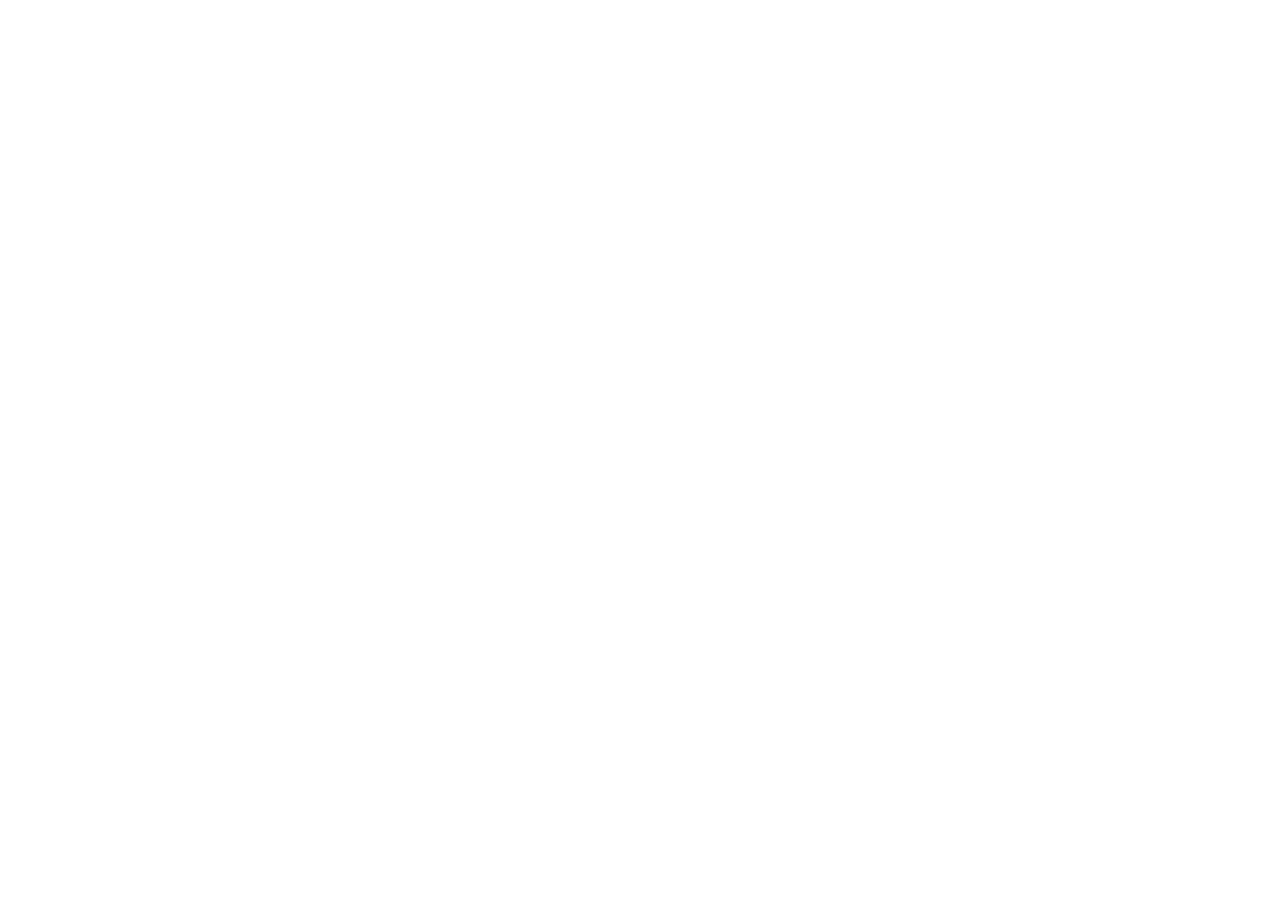
==== index.html @ 4a2b2776 "Initial commit" ====
<!DOCTYPE html>
<html lang="en">
<head>
    <meta charset="UTF-8">
    <meta http-equiv="X-UA-Compatible" content="IE=edge">
    <meta name="viewport" content="width=device-width, initial-scale=1.0">
    <title>Document</title>
</head>
<body>
    
</body>
</html>
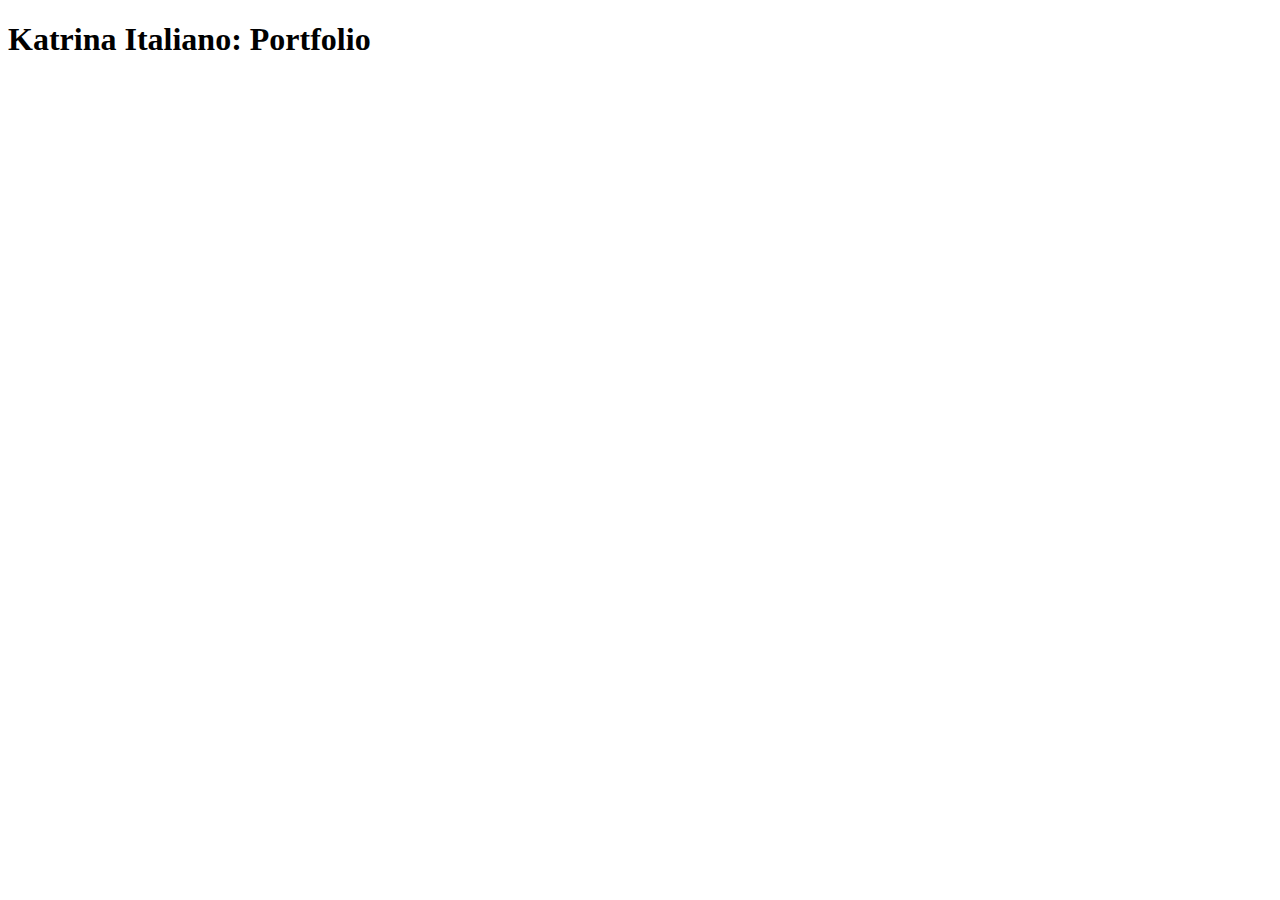
==== commit 48c140e5: "Added title and h1 to index.html" ====
--- a/index.html
+++ b/index.html
@@ -4,8 +4,9 @@
     <meta charset="UTF-8">
     <meta http-equiv="X-UA-Compatible" content="IE=edge">
     <meta name="viewport" content="width=device-width, initial-scale=1.0">
-    <title>Document</title>
+    <title>Katrina Italiano</title>
 </head>
+<h1>Katrina Italiano: Portfolio</h1>
 <body>
     
 </body>
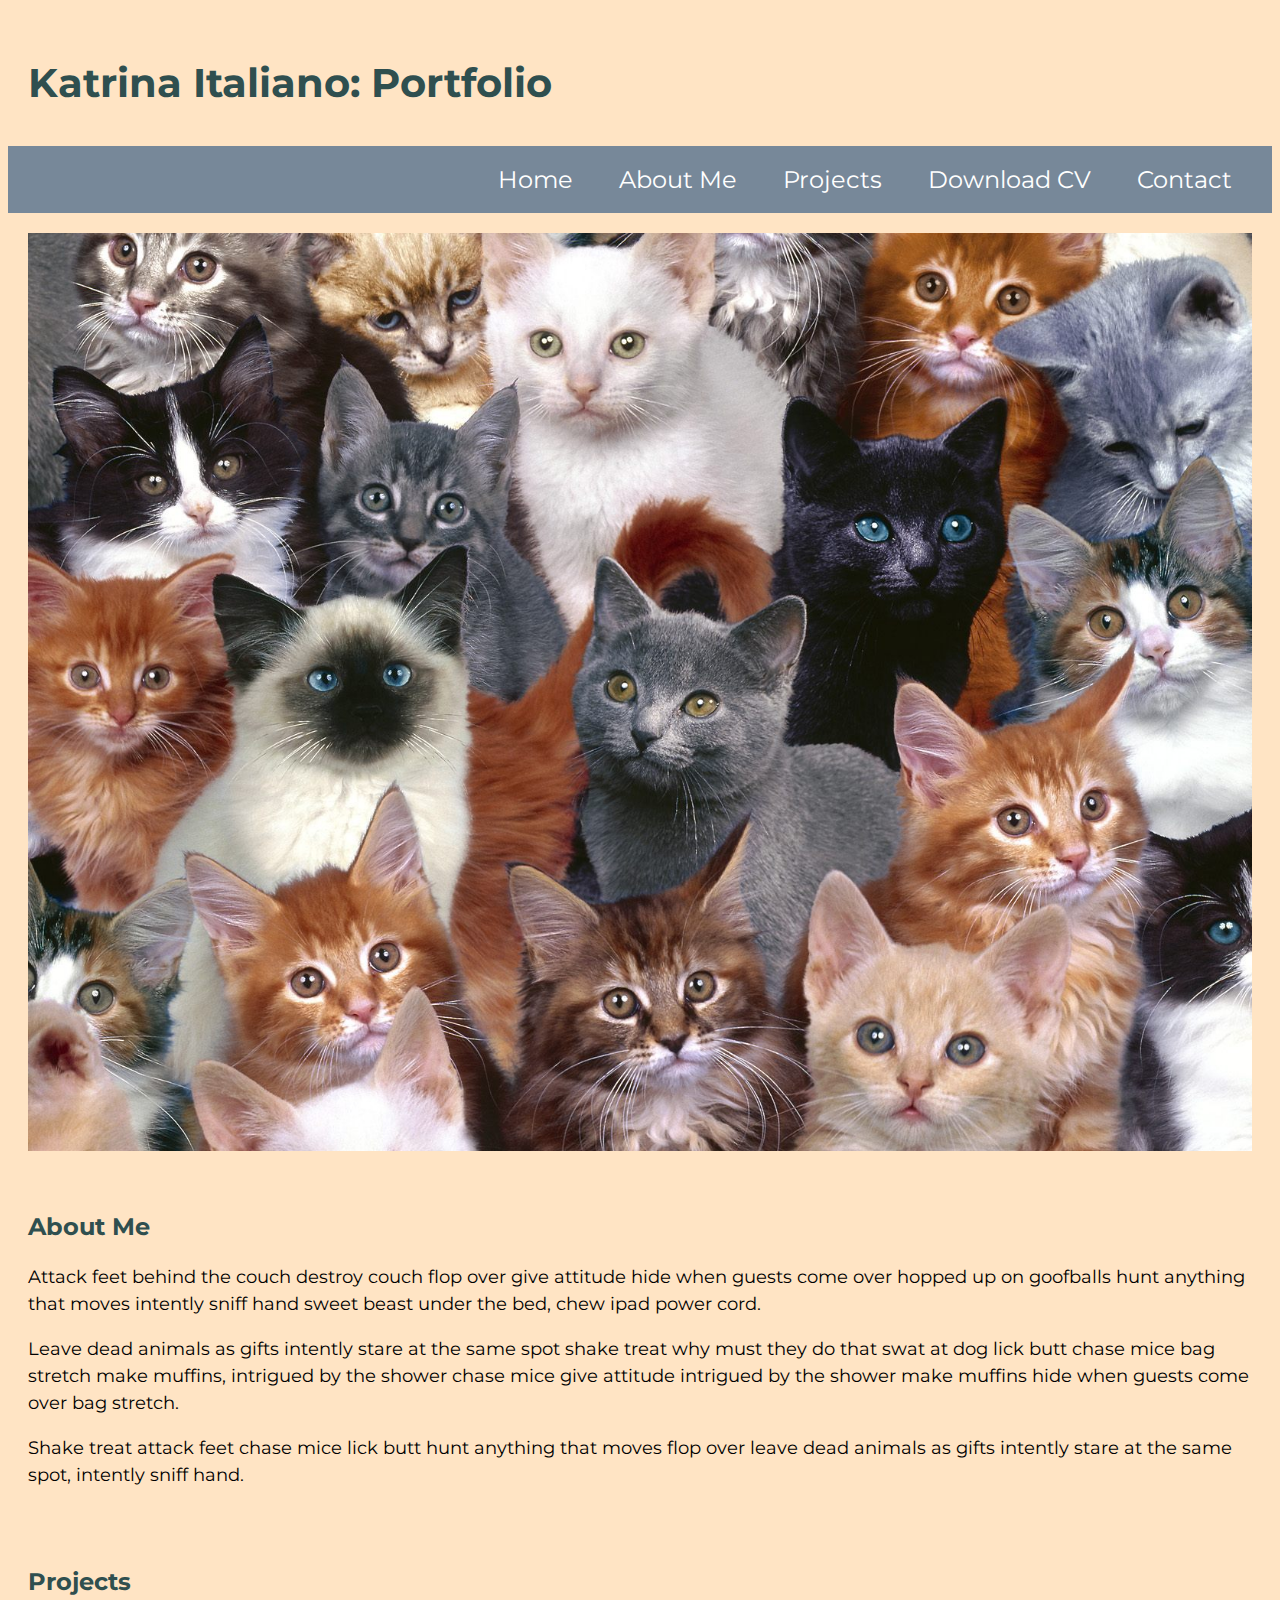
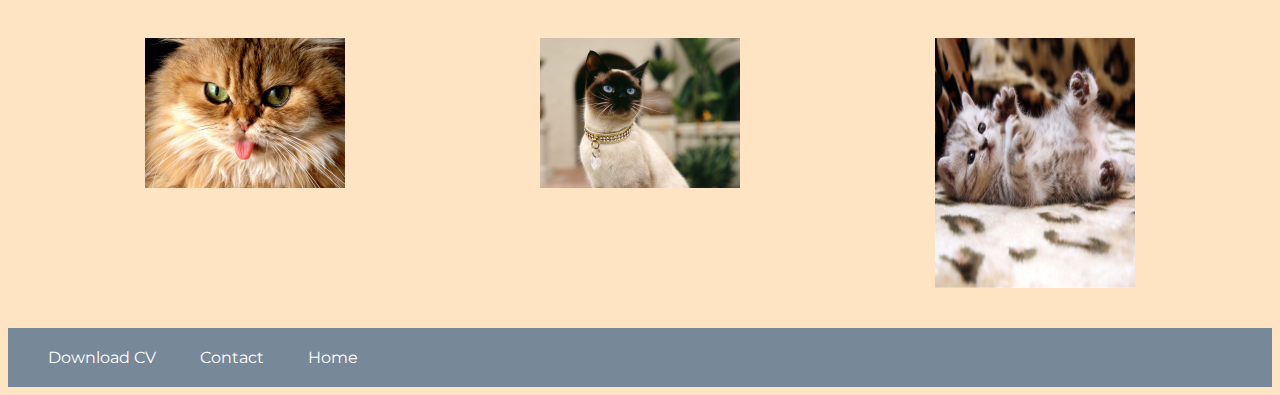
==== commit b18509a0: "Basic site structure build" ====
--- a/index.html
+++ b/index.html
@@ -5,9 +5,51 @@
     <meta http-equiv="X-UA-Compatible" content="IE=edge">
     <meta name="viewport" content="width=device-width, initial-scale=1.0">
     <title>Katrina Italiano</title>
+    <meta name="description" content="Katrina Italiano: Portfolio">
+    <meta name="author" content="Katrina Italiano">
+    <link rel="stylesheet" href="Styles.css">
 </head>
-<h1>Katrina Italiano: Portfolio</h1>
 <body>
+    <header>
+        <h1>Katrina Italiano: Portfolio</h1>
+        <nav>
+            <a href="index.html"> Home</a>
+            <a href="#About"> About Me</a>
+            <a href="#Projects">Projects</a>
+            <a>Download CV</a>
+            <a href="contact.html">Contact</a>
+        </nav>
+    </header>
+    <div>
+        <img src="Images/Cat3wallpaper.jpg" alt="A collection of images of various cats collaged together">
+    </div>
     
+    <div>
+        <h2 id="About">About Me</h2>
+        <p>
+            Attack feet behind the couch destroy couch flop over give attitude hide when guests come over hopped up on goofballs hunt anything that moves  intently sniff hand  sweet beast under the bed, chew ipad power cord.
+        </p>
+        <p>
+            Leave dead animals as gifts intently stare at the same spot shake treat  why must they do that swat at dog lick butt chase mice bag stretch make muffins,  intrigued by the shower  chase mice give attitude  intrigued by the shower make muffins hide when guests come over bag stretch.
+        </p>
+        <p>
+            Shake treat  attack feet chase mice lick butt hunt anything that moves flop over leave dead animals as gifts intently stare at the same spot,  intently sniff hand.
+        </p>
+    </div>
+    <div>
+        <h2 id="Projects">Projects</h2>
+            <div class="container">
+                <img src="/Images/Cat1.jpg" alt="A close up photo of a tabby Persian cat sticking it's tongue out. " style="width:200px;height:150px;">
+
+                <img src="/Images/Cat4.jpg" alt="A Siamese Cat with a crystal colar sitting outside of a cream building with green palms. " style="width:200px;height:150px;"> 
+
+                <img src="/Images/Cat5.jpg" alt="A tiny silver tabby kitten lying on its back with its paws stretched in the air. " style="width:200px;height:250px;">
+            </div>
+    </div>
+    <footer>
+        <a>Download CV</a>
+        <a href="contact.html">Contact</a>
+        <a href="index.html">Home</a>
+    </footer>
 </body>
 </html>--- a/Styles.css
+++ b/Styles.css
@@ -0,0 +1,83 @@
+@import url('https://fonts.googleapis.com/css2?family=Montserrat&display=swap');
+
+html {
+    font-family: 'Montserrat', sans-serif;
+    background-color: bisque;
+}
+
+body {
+    
+
+}
+
+header {
+    text-align: left;
+}
+
+h1 {
+    font-size: 2.5rem;
+    line-height: 2rem;;
+    color: darkslategray;
+    padding: 20px;
+    padding-top: 40px;
+}
+
+h2 {
+    font-size: 1.5rem;
+    line-height: 2rem;
+    color: darkslategray;
+}
+
+p {
+    font-size: 1.1rem;
+    line-height: 1.7rem;
+}
+
+nav {
+    background-color: lightslategray;
+    font-size: 1.5rem;
+    line-height: 1.7rem;
+    padding: 20px;
+    text-align: right;
+}
+
+a {
+    color: white;   
+    text-decoration: none;
+    padding: 20px;
+}
+
+a:hover {
+    color: black;
+}
+
+
+div {
+    padding: 20px;
+}
+
+img {
+    display: block;
+    margin-left: auto;
+    margin-right: auto;
+    width: 100%;
+    color: gray;
+    font-size: 1rem;
+    line-height: 1.5rem;
+    font-style: oblique;
+}
+
+footer {
+    background-color:lightslategray;
+    padding: 20px;
+    text-align: left;
+    color: #fff;
+}
+
+.container {
+    display: flex;
+    flex-flow: row wrap;
+    justify-content: center;
+
+}
+/* Your code here */
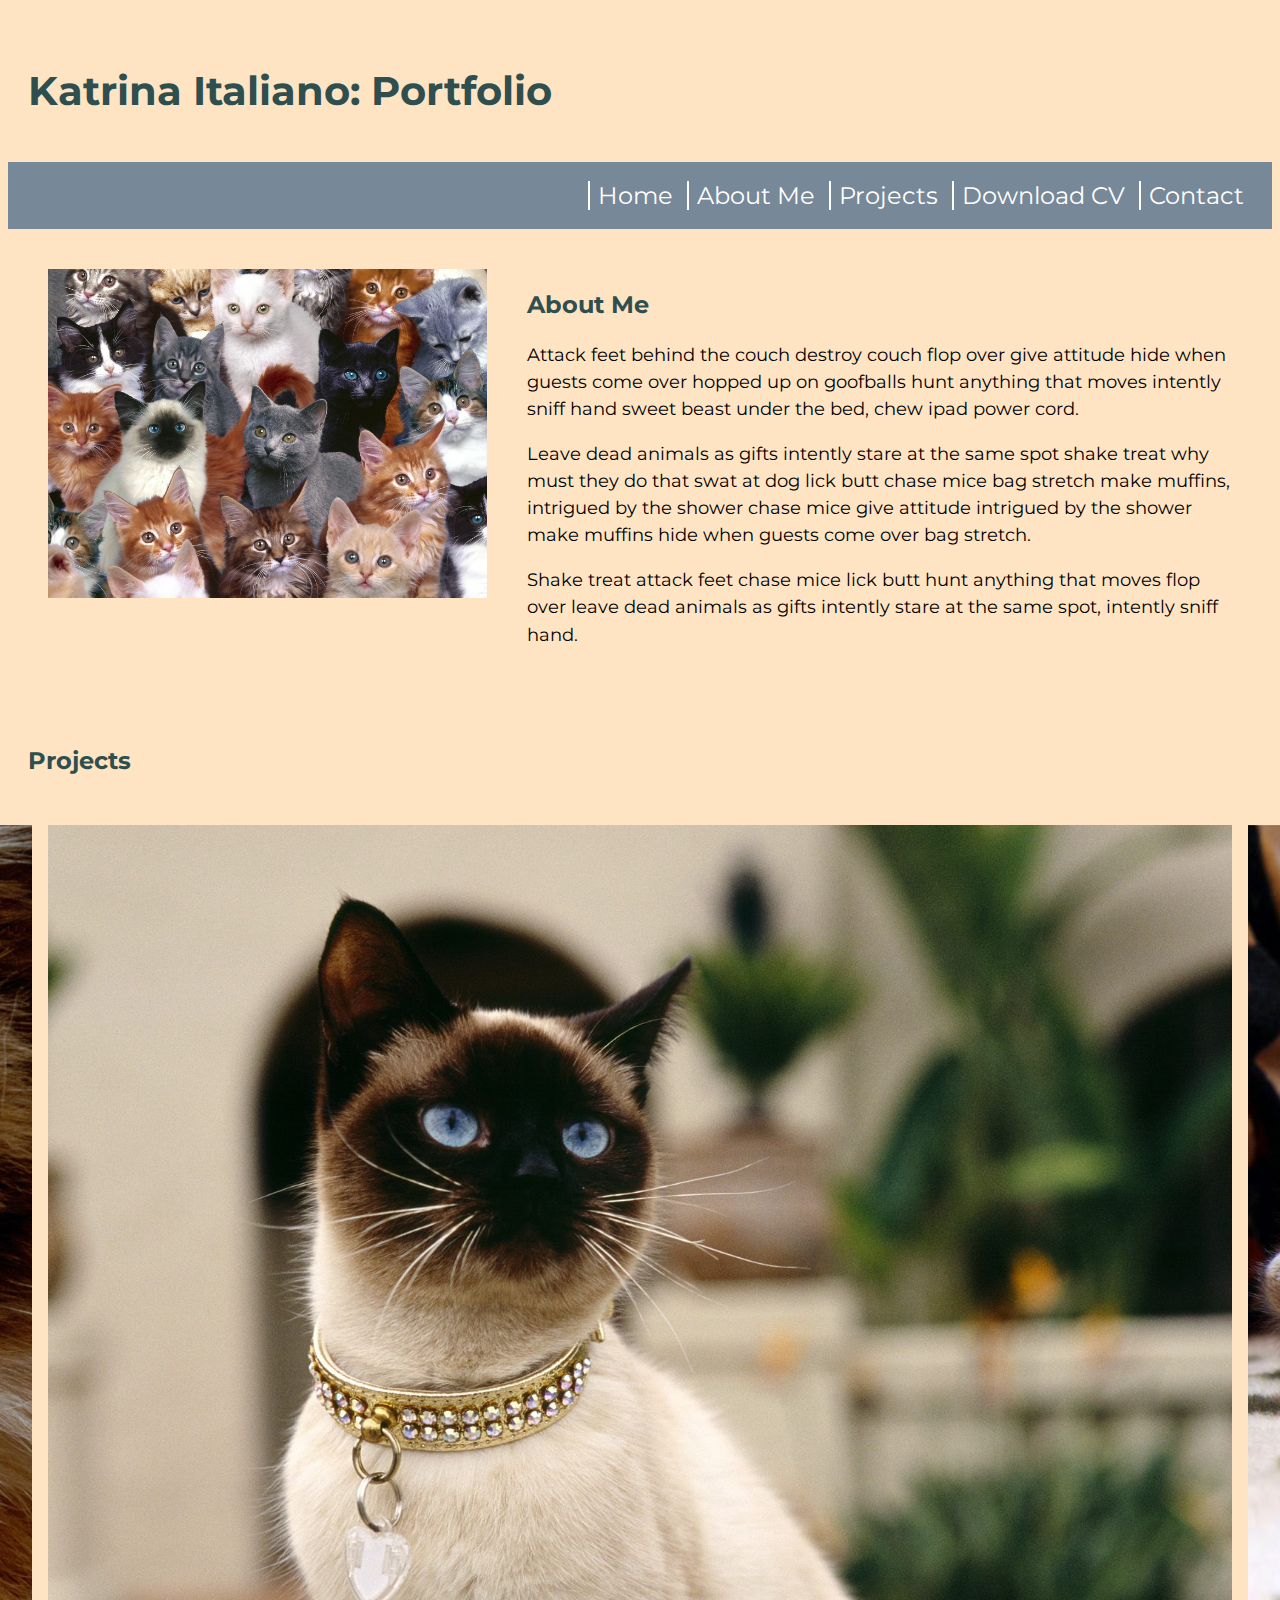
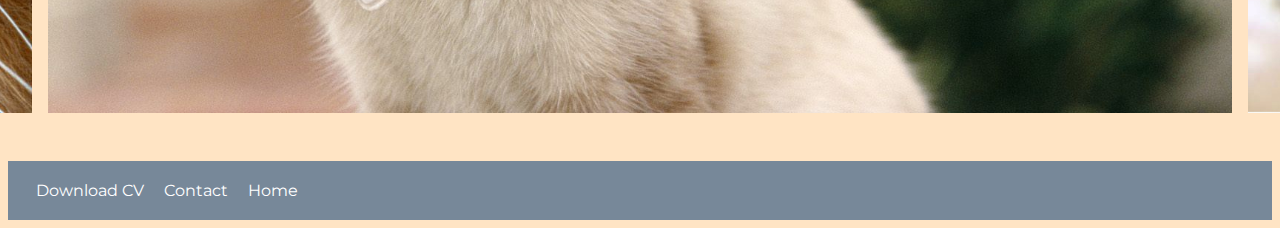
==== commit 9ace9683: "Formatting and flexbox on home page" ====
--- a/index.html
+++ b/index.html
@@ -20,30 +20,34 @@
             <a href="contact.html">Contact</a>
         </nav>
     </header>
-    <div>
-        <img src="Images/Cat3wallpaper.jpg" alt="A collection of images of various cats collaged together">
-    </div>
     
-    <div>
-        <h2 id="About">About Me</h2>
-        <p>
-            Attack feet behind the couch destroy couch flop over give attitude hide when guests come over hopped up on goofballs hunt anything that moves  intently sniff hand  sweet beast under the bed, chew ipad power cord.
-        </p>
-        <p>
-            Leave dead animals as gifts intently stare at the same spot shake treat  why must they do that swat at dog lick butt chase mice bag stretch make muffins,  intrigued by the shower  chase mice give attitude  intrigued by the shower make muffins hide when guests come over bag stretch.
-        </p>
-        <p>
-            Shake treat  attack feet chase mice lick butt hunt anything that moves flop over leave dead animals as gifts intently stare at the same spot,  intently sniff hand.
-        </p>
-    </div>
+    <main class="container"> 
+        <div>
+            <img src="Images/Cat3wallpaper.jpg" alt="A collection of images of various cats collaged together"> 
+        </div>      
+        <div>
+            <h2 id="About">About Me</h2>
+            <p>
+                Attack feet behind the couch destroy couch flop over give attitude hide when guests come over hopped up on goofballs hunt anything that moves  intently sniff hand  sweet beast under the bed, chew ipad power cord.
+            </p>
+            <p>
+                Leave dead animals as gifts intently stare at the same spot shake treat  why must they do that swat at dog lick butt chase mice bag stretch make muffins,  intrigued by the shower  chase mice give attitude  intrigued by the shower make muffins hide when guests come over bag stretch.
+            </p>
+            <p>
+                Shake treat  attack feet chase mice lick butt hunt anything that moves flop over leave dead animals as gifts intently stare at the same spot,  intently sniff hand.
+            </p>
+        </div>
+    </main>
     <div>
         <h2 id="Projects">Projects</h2>
             <div class="container">
-                <img src="/Images/Cat1.jpg" alt="A close up photo of a tabby Persian cat sticking it's tongue out. " style="width:200px;height:150px;">
 
-                <img src="/Images/Cat4.jpg" alt="A Siamese Cat with a crystal colar sitting outside of a cream building with green palms. " style="width:200px;height:150px;"> 
+                <img class="projectimage" src="Images/Cat1.jpg" alt="A close up photo of a tabby Persian cat sticking it's tongue out. ">
 
-                <img src="/Images/Cat5.jpg" alt="A tiny silver tabby kitten lying on its back with its paws stretched in the air. " style="width:200px;height:250px;">
+                <img class="projectimage" src="Images/Cat4.jpg" alt="A Siamese Cat with a crystal colar sitting outside of a cream building with green palms. "> 
+
+                <img class="projectimage" src="Images/Cat5.jpg" alt="A tiny silver tabby kitten lying on its back with its paws stretched in the air. ">
+
             </div>
     </div>
     <footer>
--- a/Styles.css
+++ b/Styles.css
@@ -6,17 +6,16 @@
 }
 
 body {
-    
-
+    text-align: left;
 }
 
 header {
-    text-align: left;
+    /* padding: 5px; */
 }
 
 h1 {
     font-size: 2.5rem;
-    line-height: 2rem;;
+    line-height: 3rem;;
     color: darkslategray;
     padding: 20px;
     padding-top: 40px;
@@ -41,18 +40,24 @@
     text-align: right;
 }
 
+nav a {
+    border-left: 2px solid white;
+}
+
 a {
     color: white;   
     text-decoration: none;
-    padding: 20px;
+    margin-top: 16px;
+    margin-bottom: 16px;
+    padding-left: 8px;
+    padding-right: 8px;
 }
 
 a:hover {
     color: black;
 }
 
-
-div {
+main, div {
     padding: 20px;
 }
 
@@ -76,8 +81,12 @@
 
 .container {
     display: flex;
-    flex-flow: row wrap;
+    /* flex-flow: row wrap; */
     justify-content: center;
 
 }
+
+.projectimage {
+    padding: 8px;
+}
 /* Your code here */
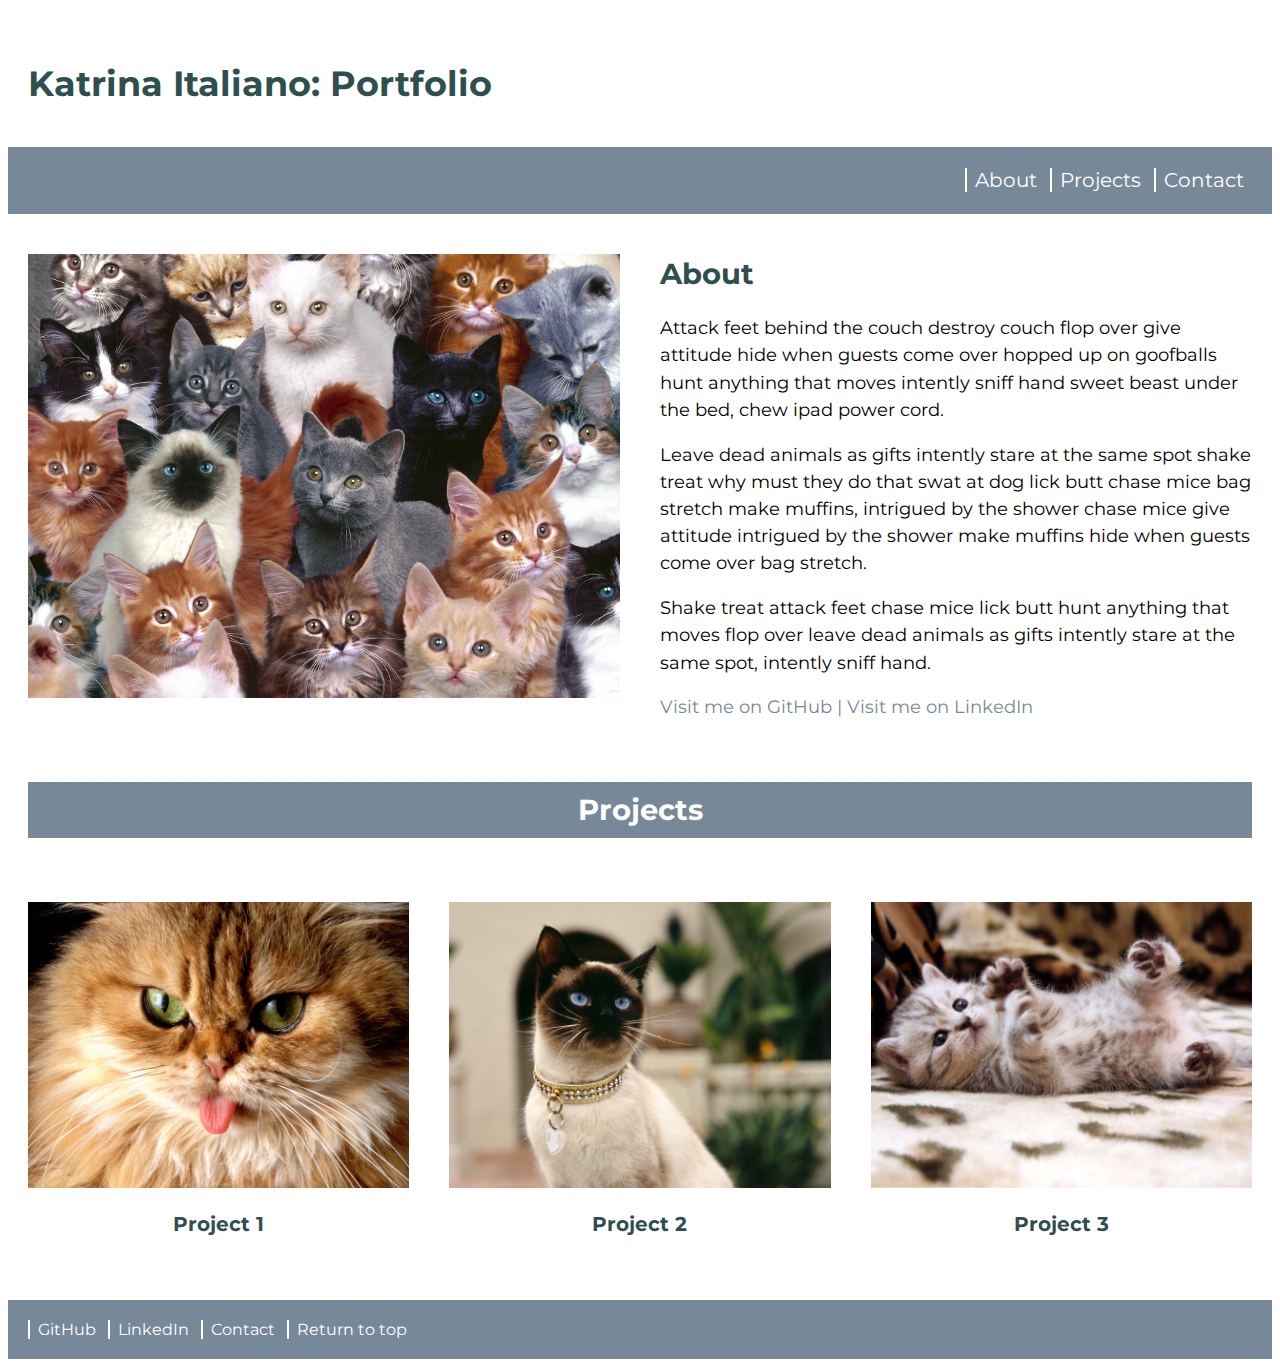
==== commit c860cff7: "Portfolio version 1 completed" ====
--- a/index.html
+++ b/index.html
@@ -13,20 +13,18 @@
     <header>
         <h1>Katrina Italiano: Portfolio</h1>
         <nav>
-            <a href="index.html"> Home</a>
-            <a href="#About"> About Me</a>
+            <a href="#About"> About</a>
             <a href="#Projects">Projects</a>
-            <a>Download CV</a>
             <a href="contact.html">Contact</a>
         </nav>
     </header>
     
     <main class="container"> 
-        <div>
+        <div class="width">
             <img src="Images/Cat3wallpaper.jpg" alt="A collection of images of various cats collaged together"> 
         </div>      
-        <div>
-            <h2 id="About">About Me</h2>
+        <div class="width">
+            <h2 id="About">About</h2>
             <p>
                 Attack feet behind the couch destroy couch flop over give attitude hide when guests come over hopped up on goofballs hunt anything that moves  intently sniff hand  sweet beast under the bed, chew ipad power cord.
             </p>
@@ -36,24 +34,40 @@
             <p>
                 Shake treat  attack feet chase mice lick butt hunt anything that moves flop over leave dead animals as gifts intently stare at the same spot,  intently sniff hand.
             </p>
+            <p>
+                <a href="https://github.com/katitaliano" target="_blank">Visit me on GitHub |  </a>
+                <a href="https://www.linkedin.com/in/katrina-italiano/" target="_blank"> Visit me on LinkedIn</a>
+            </p>
         </div>
     </main>
     <div>
-        <h2 id="Projects">Projects</h2>
-            <div class="container">
-
-                <img class="projectimage" src="Images/Cat1.jpg" alt="A close up photo of a tabby Persian cat sticking it's tongue out. ">
-
-                <img class="projectimage" src="Images/Cat4.jpg" alt="A Siamese Cat with a crystal colar sitting outside of a cream building with green palms. "> 
-
-                <img class="projectimage" src="Images/Cat5.jpg" alt="A tiny silver tabby kitten lying on its back with its paws stretched in the air. ">
-
+        <h2 class="centered bar" id="Projects">Projects</h2>
+            <div class="container negmargin">
+                <div class="imagewrapper">
+                    <a href="project1.html">
+                        <img class="projectimage" src="Images/Cat1.jpg" alt="A close up photo of a tabby Persian cat sticking it's tongue out. ">
+                        <h3>Project 1</h3>
+                    </a>
+                </div>
+               <div class="imagewrapper">
+                <a href="project2.html">
+                    <img class="projectimage" src="Images/Cat4.jpg" alt="A Siamese Cat with a crystal colar sitting outside of a cream building with green palms. "> 
+                    <h3>Project 2</h3>
+                </a>
+                </div>
+                <div class="imagewrapper">
+                    <a href="project3.html">   
+                        <img class="projectimage" src="Images/Cat5.jpg" alt="A tiny silver tabby kitten lying on its back with its paws stretched in the air. ">
+                        <h3>Project 3</h3>
+                    </a> 
+                </div>
             </div>
     </div>
     <footer>
-        <a>Download CV</a>
+        <a href="https://github.com/katitaliano" target="_blank">GitHub</a>
+        <a href="https://www.linkedin.com/in/katrina-italiano/" target="_blank">LinkedIn</a>
         <a href="contact.html">Contact</a>
-        <a href="index.html">Home</a>
+        <a href="index.html">Return to top</a>
     </footer>
 </body>
 </html>--- a/Styles.css
+++ b/Styles.css
@@ -2,7 +2,7 @@
 
 html {
     font-family: 'Montserrat', sans-serif;
-    background-color: bisque;
+    background-color: white;
 }
 
 body {
@@ -22,9 +22,16 @@
 }
 
 h2 {
-    font-size: 1.5rem;
+    font-size: 1.8rem;
     line-height: 2rem;
     color: darkslategray;
+}
+
+h3 {
+    font-size: 1.25rem;
+    line-height: 2rem;
+    color: darkslategray;
+    text-align: center;
 }
 
 p {
@@ -42,9 +49,6 @@
 
 nav a {
     border-left: 2px solid white;
-}
-
-a {
     color: white;   
     text-decoration: none;
     margin-top: 16px;
@@ -53,12 +57,21 @@
     padding-right: 8px;
 }
 
+a {
+    color: lightslategray;
+    text-decoration: none;
+}
+
 a:hover {
     color: black;
-}
-
-main, div {
-    padding: 20px;
+    text-decoration: underline;
+}
+
+main {
+}
+
+div {
+    padding: 0px 20px 20px 20px;
 }
 
 img {
@@ -70,23 +83,142 @@
     font-size: 1rem;
     line-height: 1.5rem;
     font-style: oblique;
+    padding-top: 20px;
 }
 
 footer {
     background-color:lightslategray;
     padding: 20px;
     text-align: left;
-    color: #fff;
+    color: white;
+}
+
+footer a {
+    border-left: 2px solid white;
+    color: white;   
+    text-decoration: none;
+    margin-top: 16px;
+    margin-bottom: 16px;
+    padding-left: 8px;
+    padding-right: 8px;
+}
+
+.centered {
+    text-align: center;
+    padding-top: 30px;
+}
+
+.bar {
+    background-color: lightslategray;
+    color: white;
+    padding-top: 12px;
+    padding-bottom: 12px;
 }
 
 .container {
     display: flex;
-    /* flex-flow: row wrap; */
+    flex-direction: column;
     justify-content: center;
-
+}    
+
+.negmargin {
+    margin: 0 -20px;
 }
 
 .projectimage {
-    padding: 8px;
-}
-/* Your code here */
+    /* padding-bottom: 10px; */
+
+}
+
+.imagewrapper {
+    padding: 20px;
+}
+
+.width {
+    width: 93%;
+    padding: 20px;
+}
+
+
+@media (min-width:200px) {
+    .projectimage {
+        width: 75%;
+    }
+    .container {
+    padding: 0px;
+    }
+    nav {
+        font-size: 1.25rem;
+        
+    }  
+    h1 {
+        font-size: 2.2rem;
+        line-height: 2.5rem;
+    }
+}
+
+@media (min-width:900px) {
+    .container {
+        display: flex;
+        flex-direction: row;
+        justify-content: space-between;
+        padding: 0px;
+    }
+   .width {
+    width: 50%;
+    }
+   .projectimage {
+    width: 100%;
+    }
+}
+
+form {
+    margin: auto;
+    width: 90%;
+}
+
+.form-item {
+    display: flex;
+    justify-content: center;
+    align-items: center;
+    padding: 18px;
+}
+
+.form-item label {
+    flex-basis: 150px;
+    font-size: 1.2rem;
+    color: darkslategray;
+}
+
+.form-item input,
+.form-item textarea {
+    flex-basis: 50%;
+    border: 2px solid darkslategray;
+    color: darkslategray;
+}
+
+.form-item input:hover,
+.form-item textarea:hover {
+    border: 2px solid lightslategray;
+}
+
+.form-item input,
+.form-item textarea,
+.form-item button {
+    border: 2px solid darkslategray;
+    background-color: white;
+    padding: 5px;
+}
+
+.form-item button:hover {
+    border: 2px solid lightslategray;
+    background-color: lightslategray;
+    color: white;
+}
+
+.form-item button {
+    width: 100px;
+    font-size: 1.2rem;
+    color: darkslategray
+    
+}